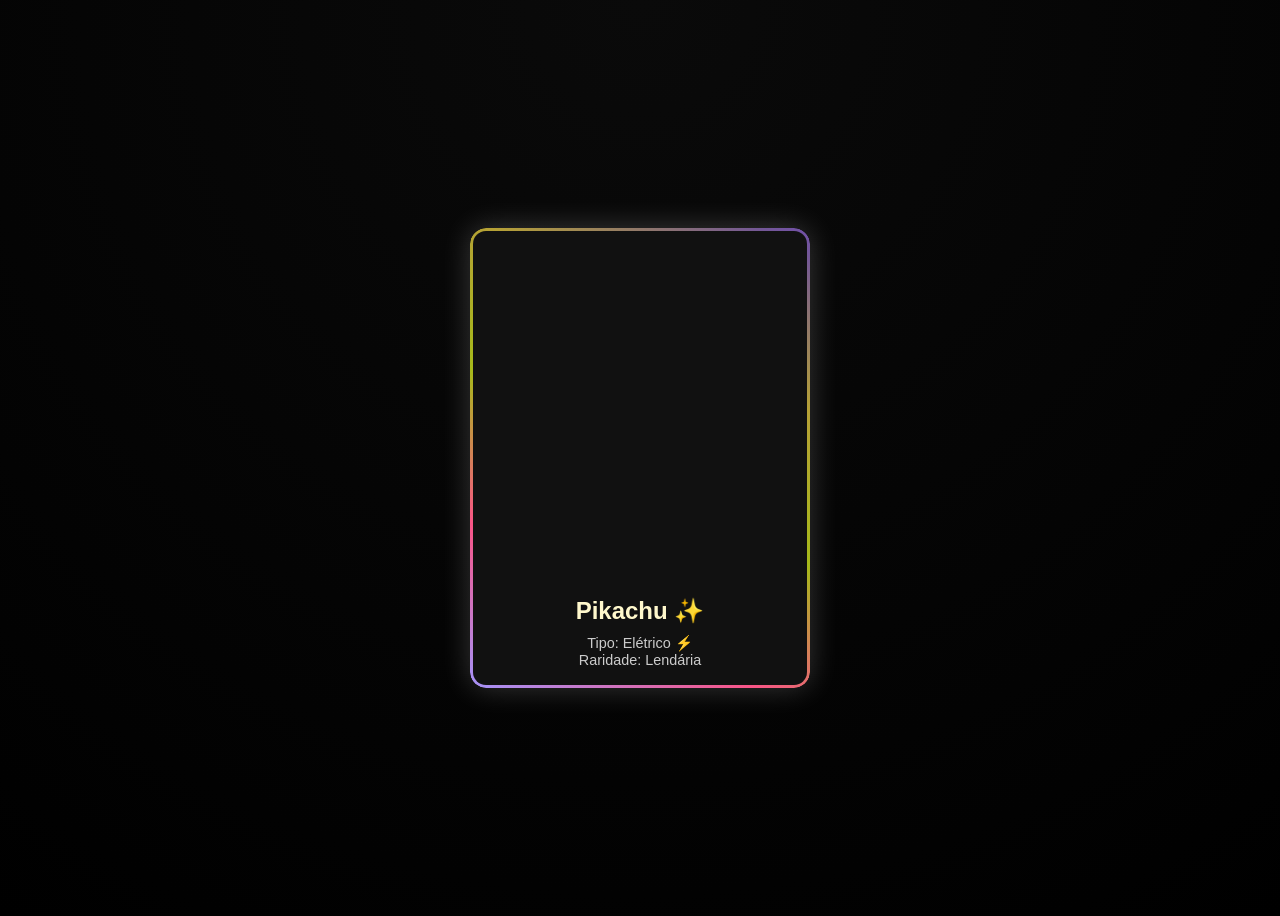
==== index.html @ 7bfda8b1 "first commit" ====
<!DOCTYPE html>
<html lang="pt-BR">
<head>
  <meta charset="UTF-8">
  <meta name="viewport" content="width=device-width, initial-scale=1.0">
  <title>Carta Pokémon Rara</title>
  <style>
    body {
      background: radial-gradient(circle at top, #0a0a0a, #000);
      height: 100vh;
      display: flex;
      justify-content: center;
      align-items: center;
      font-family: 'Inter', sans-serif;
    }

    .card-rara {
      position: relative;
      width: 300px;
      height: 420px;
      background: #111;
      border-radius: 16px;
      overflow: hidden;
      z-index: 0;
      color: #fff;
      display: flex;
      flex-direction: column;
      justify-content: flex-end;
      padding: 20px;
      text-align: center;
      box-shadow: 0 0 30px rgba(255, 255, 255, 0.2);
    }

    /* Gradiente animado da borda */
    .card-rara::before {
      content: "";
      position: absolute;
      inset: 0;
      padding: 3px;
      border-radius: 16px;
      background: linear-gradient(
        30deg,
        #A8A77A,
        #EE8130,
        #6390F0,
        #F7D02C,
        #7AC74C,
        #96D9D6,
        #C22E28,
        #A33EA1,
        #E2BF65,
        #A98FF3,
        #F95587,
        #A6B91A, 
        #B6A136,
        #735797,
        #6F35FC,
        #705746,
        #B7B7CE,
        #D685AD);
      background-size: 400% 400%;
      animation: bordaBrilhante 8s ease-in-out infinite;
      -webkit-mask:
        linear-gradient(#fff 0 0) content-box,
        linear-gradient(#fff 0 0);
      -webkit-mask-composite: xor;
      mask-composite: exclude;
      z-index: -1;
    }

    @keyframes bordaBrilhante {
      0% {
        background-position: 0% 50%;
        filter: hue-rotate(0deg);
      }
      50% {
        background-position: 100% 50%;
        filter: hue-rotate(45deg);
      }
      100% {
        background-position: 0% 50%;
        filter: hue-rotate(0deg);
      }
    }

    /* Conteúdo da carta */
    .card-rara h2 {
      font-weight: bold;
      font-size: 1.5rem;
      margin-bottom: 10px;
      color: #fff8cc;
    }

    .card-rara p {
      font-size: 0.9rem;
      color: #ccc;
      margin: 0;
    }
  </style>
</head>
<body>

  <div class="card-rara">
    <h2>Pikachu ✨</h2>
    <p>Tipo: Elétrico ⚡</p>
    <p>Raridade: Lendária</p>
  </div>

</body>
</html>
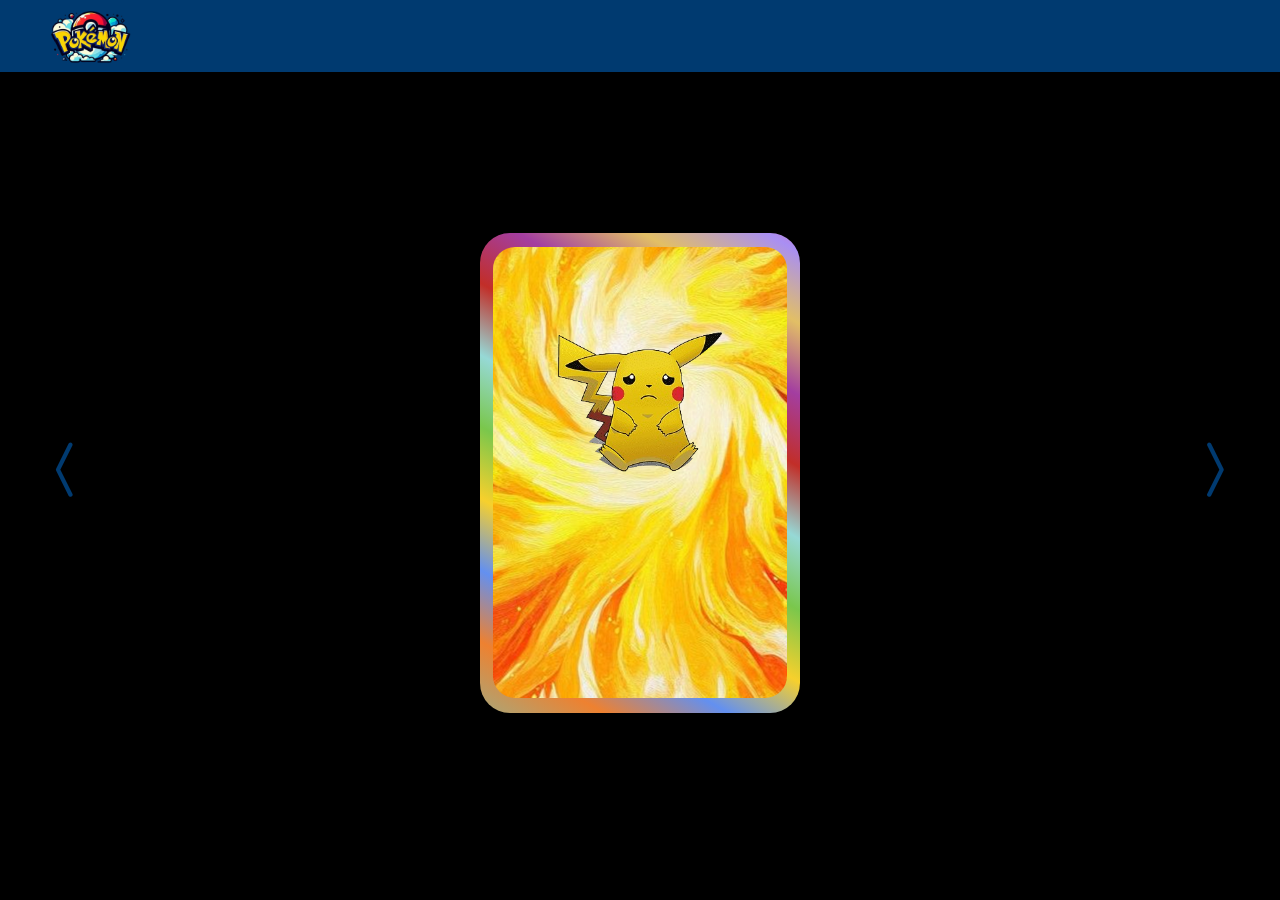
==== commit cc3753e5: "feat: responsividade" ====
--- a/index.html
+++ b/index.html
@@ -1,110 +1,90 @@
 <!DOCTYPE html>
-<html lang="pt-BR">
+<html lang="pt-br">
+
 <head>
   <meta charset="UTF-8">
   <meta name="viewport" content="width=device-width, initial-scale=1.0">
-  <title>Carta Pokémon Rara</title>
-  <style>
-    body {
-      background: radial-gradient(circle at top, #0a0a0a, #000);
-      height: 100vh;
-      display: flex;
-      justify-content: center;
-      align-items: center;
-      font-family: 'Inter', sans-serif;
-    }
 
-    .card-rara {
-      position: relative;
-      width: 300px;
-      height: 420px;
-      background: #111;
-      border-radius: 16px;
-      overflow: hidden;
-      z-index: 0;
-      color: #fff;
-      display: flex;
-      flex-direction: column;
-      justify-content: flex-end;
-      padding: 20px;
-      text-align: center;
-      box-shadow: 0 0 30px rgba(255, 255, 255, 0.2);
-    }
+  <!-- Links -->
+  <link rel="stylesheet" href="https://cdn.jsdelivr.net/npm/bootstrap-icons@1.13.1/font/bootstrap-icons.min.css">
+  <link rel="icon" href="./images/logo.png">
+  <link rel="stylesheet" href="./css/card_pokemon.css">
 
-    /* Gradiente animado da borda */
-    .card-rara::before {
-      content: "";
-      position: absolute;
-      inset: 0;
-      padding: 3px;
-      border-radius: 16px;
-      background: linear-gradient(
-        30deg,
-        #A8A77A,
-        #EE8130,
-        #6390F0,
-        #F7D02C,
-        #7AC74C,
-        #96D9D6,
-        #C22E28,
-        #A33EA1,
-        #E2BF65,
-        #A98FF3,
-        #F95587,
-        #A6B91A, 
-        #B6A136,
-        #735797,
-        #6F35FC,
-        #705746,
-        #B7B7CE,
-        #D685AD);
-      background-size: 400% 400%;
-      animation: bordaBrilhante 8s ease-in-out infinite;
-      -webkit-mask:
-        linear-gradient(#fff 0 0) content-box,
-        linear-gradient(#fff 0 0);
-      -webkit-mask-composite: xor;
-      mask-composite: exclude;
-      z-index: -1;
-    }
+  <!-- Main JS -->
+  <script defer src="./js/script.js"></script>
 
-    @keyframes bordaBrilhante {
-      0% {
-        background-position: 0% 50%;
-        filter: hue-rotate(0deg);
-      }
-      50% {
-        background-position: 100% 50%;
-        filter: hue-rotate(45deg);
-      }
-      100% {
-        background-position: 0% 50%;
-        filter: hue-rotate(0deg);
-      }
-    }
+  <title>Pokédex - Card Animado</title>
+</head>
 
-    /* Conteúdo da carta */
-    .card-rara h2 {
-      font-weight: bold;
-      font-size: 1.5rem;
-      margin-bottom: 10px;
-      color: #fff8cc;
-    }
+<body>
+  <header>
+    <img src="/images/logo.png" alt="logo pokedex" id="logo">
 
-    .card-rara p {
-      font-size: 0.9rem;
-      color: #ccc;
-      margin: 0;
-    }
-  </style>
-</head>
-<body>
+<!--     <nav>
+      <form action="" class="form">
+        <input type="search" name="buscar" id="buscar" class="input__pesquisar"
+          placeholder="Pesquisar pokémon por nome ou id...">
+      </form>
 
-  <div class="card-rara">
-    <h2>Pikachu ✨</h2>
-    <p>Tipo: Elétrico ⚡</p>
-    <p>Raridade: Lendária</p>
-  </div>
+      <button type="submit" class="btn-primario">Aleatório</button>
+    </nav> -->
+
+<!--     <button class="botao_menu">
+      <i class="bi bi-list "></i>
+    </button> -->
+
+  </header>
+
+  <!--         
+        
+
+       
+        <h1 class="pokemon__infor">
+          <span class="pokemon__id"></span> -
+          <span class="pokemon__nome"></span>
+        </h1> -->
+
+  <main>
+       <button class="botoes btn-prev"> <i class="bi bi-chevron-compact-left"></i></button>
+
+    <section class="card">
+       <article class="card-front">
+        <div class="card-front_corpo">
+
+<!--           <div class="card-front_nome-icon flexivel ">
+            <span class="card-front_faixa flexivel">
+              <img src="/images/icones/electric.png" alt="" class="pokemon__icone">
+
+              <h1 class="pokemon__nome">musaranho-da-areia</h1>
+            </span>
+
+            <h2><sub>HP</sub><sup class="pokemon__hp">120</sup></h2>
+          </div> -->
+          
+          
+          <img src="/images/Pokemon_n_encontrado.png" alt="pokemon" class="pokemon__imagem">
+
+          <div class="card-front_infor flexivel ">
+
+<!--             <span class="card-front_status flexivel">
+              <h3>Attack:<span class="pokemon__attack">100</span></h3>
+              <h3>Defesa:<span class="pokemon__defesa">100</span></h3>
+              <h3>Velocidade:<span class="pokemon__">100</span></h3>
+            </span> -->
+
+          </div>
+
+        </div>
+      </article>
+
+      <!-- parte de trás -->
+          <img src="/images/card-verso.png" alt="" srcset="" class="card-back"> 
+
+    </section>
+
+       <button class="botoes btn-next"><i class="bi bi-chevron-compact-right"></i></button>
+  </main>
 
 </body>
-</html>
+
+</html>
--- a/css/card_pokemon.css
+++ b/css/card_pokemon.css
@@ -0,0 +1,272 @@
+@import url('https://fonts.googleapis.com/css2?family=Oxanium:wght@300;400;500;600;700;800&display=swap');
+
+* {
+  margin: 0;
+  padding: 0;
+  box-sizing: border-box;
+  font-family: 'Oxanium', cursive;
+}
+
+body {
+  background-color: black;
+  margin: 0;
+  padding: 0;
+  box-sizing: border-box;
+}
+
+:root {
+  --amarelo: #ffcb05;
+  --vermelho: hsl(0, 94%, 46%);
+  --azul-escuro: #003a70;
+  --azul-claro: #3d7dca;
+}
+
+.flexivel {
+  display: flex;
+  justify-items: center;
+  align-items: center;
+}
+
+header {
+  width: 100%;
+  height: auto;
+  background-color: var(--azul-escuro);
+  display: flex;
+  justify-content: space-between;
+  align-items: center;
+  padding: 0.5rem 4%;
+  position: sticky;
+  top: 0;
+}
+
+#logo {
+  max-width: 100%;
+  width: 5em;
+}
+
+.botao_menu {
+  background-color: transparent;
+  border: none;
+  font-size: 3em;
+  color: var(--amarelo);
+  display: flex;
+  flex-direction: column;
+  justify-content: center;
+  align-items: center;
+  margin: 0;
+  padding: 0;
+}
+
+nav {
+  max-width: 100%;
+
+  display: flex;
+  gap: 0.5em;
+  align-items: center;
+
+}
+
+#buscar {
+  width: auto;
+  padding: 3% 2%;
+  border: 3px solid var(--azul-escuro);
+  border-radius: 30px;
+
+  background-image: url('/images/Search.svg');
+  background-repeat: no-repeat;
+  background-position: left 10px center;
+  background-size: 16px 16px;
+  padding-left: 0.5em;
+  padding-top: 0.5em;
+  padding-bottom: 0.5em;
+}
+
+.btn-primario {
+  width: auto;
+  padding: 1% 5%;
+  background-color: var(--vermelho);
+  color: black;
+  font-size: 1em;
+  border-radius: 30px;
+}
+
+main {
+  width: 100%;
+  height: 89dvh;
+  display: flex;
+  justify-content: space-between;
+  align-items: center;
+  margin: 0;
+  padding: 0;
+  perspective: 1000px;
+  cursor: pointer;
+}
+
+.botoes {
+  background-color: transparent;
+  border: transparent;
+  width: 3em;
+  height: 100%;
+  color: var(--azul-escuro);
+  z-index: 3;
+  margin: 0;
+  padding: 0;
+}
+
+.botoes .bi {
+  font-size: 3em;
+  margin: 0;
+  padding: 0;
+}
+
+.card {
+  width: 100dvw;
+  max-width: 20em;
+  height: 30em;
+  transition: transform 0.6s;
+  transform-style: preserve-3d;
+}
+
+.card:hover {
+  transform: rotateY(180deg);
+}
+
+.card-front,
+.card-back {
+  position: absolute;
+  width: 100%;
+  height: 100%;
+  backface-visibility: hidden;
+  display: flex;
+  align-items: center;
+  justify-content: center;
+  border-radius: 0.5rem;
+}
+
+.card-front {
+  border-radius: 30px;
+
+  /*   background: linear-gradient(
+  30deg,
+  #F5F6B3 0%,
+  #FEFF05 3%,
+  #E48A95 11%,
+  #F6F09C 13%,
+  #FAFB57 14%,
+  #F5F3A7 18%,
+  #73D156 24%,
+  #A6842D 27%,
+  #B4E27F 33%,
+  #C9AA42 37%,
+  #F7DE5D 50%,
+  #80DD47 60%,
+  #9FFEFB 67%,
+  #F7B425 75%,
+  #F9FA66 80%,
+  #C093A7 88%,
+  #FEFFF5 92%,
+  #FEFF05 97%); */
+  background: linear-gradient(30deg,
+      #A8A77A,
+      #EE8130,
+      #6390F0,
+      #F7D02C,
+      #7AC74C,
+      #96D9D6,
+      #C22E28,
+      #A33EA1,
+      #E2BF65,
+      #A98FF3,
+      #F95587,
+      #A6B91A,
+      #B6A136,
+      #735797,
+      #6F35FC,
+      #705746,
+      #B7B7CE,
+      #D685AD);
+  background-size: 400% 100%;
+  animation: moverGradiente 5s ease infinite;
+
+}
+
+/* Animação */
+@keyframes moverGradiente {
+  0% {
+    background-position: 0% 50%;
+  }
+
+  50% {
+    background-position: 100% 50%;
+  }
+
+  100% {
+    background-position: 0% 50%;
+  }
+}
+
+.card-front_corpo {
+  display: flex;
+  flex-direction: column;
+  justify-content: space-around;
+  align-items: center;
+  border-radius: 22px;
+  width: 92%;
+  height: 94%;
+  position: relative;
+  background-image: url(/images/img-fundo/fire.png);
+  background-position: center center;
+  background-repeat: no-repeat;
+}
+
+.card-front_nome-icon {
+  width: 95%;
+  justify-content: space-between;
+  gap: 0.1em;
+  position: absolute;
+  top: -1px;
+  left: 0;
+}
+
+.card-front_faixa {
+  gap: 0.2em;
+  width: 100%;
+  background-color: var(--amarelo);
+  border-radius: 80px 0 147px 0;
+}
+
+.pokemon__nome {
+  font-size: clamp(8px, 4vw, 18px);
+}
+
+.pokemon__icone {
+  margin: 2% 0 2% 4%;
+  width: 1.8dvw;
+}
+
+.card-front_nome-icon>h2>sub {
+  font-size: clamp(4px, 3vw, 12px);
+}
+
+.card-front_nome-icon>h2>sup {
+  font-size: clamp(4px, 3vw, 18px);
+}
+
+.pokemon__imagem {
+  width: 15em;
+}
+
+.card-back {
+  transform: rotateY(180deg);
+  z-index: 2;
+}
+
+@media (min-width: 650px) {
+
+  .botoes {
+    width: 10em;
+  }
+  .botoes .bi {
+    font-size: 5em;
+  }
+}
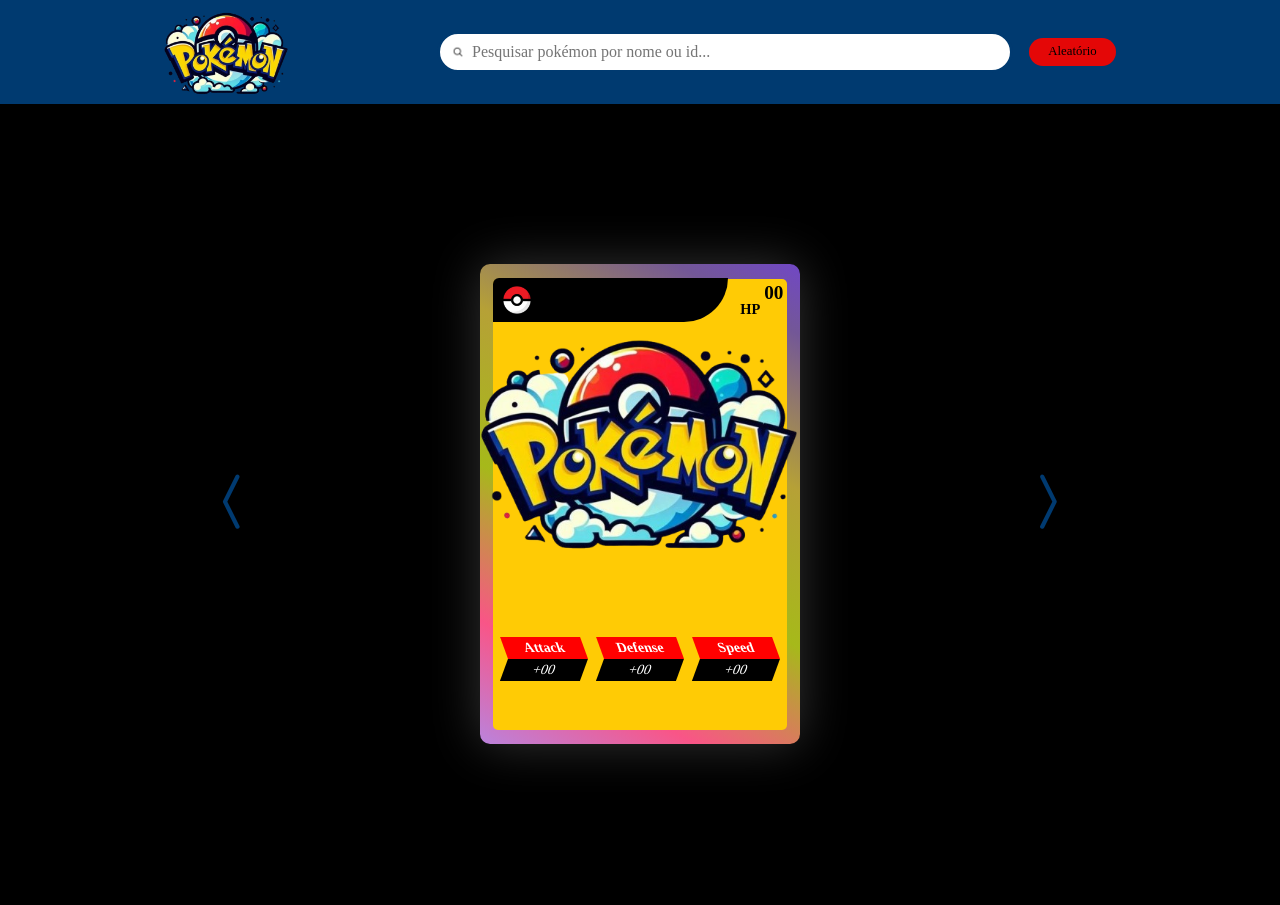
==== commit 5992915d: "feat: menu mobile" ====
--- a/index.html
+++ b/index.html
@@ -18,20 +18,22 @@
 
 <body>
   <header>
-    <img src="/images/logo.png" alt="logo pokedex" id="logo">
+    <div class="header--mobile">
+      <img src="/images/logo.png" alt="logo pokedex" id="logo">
+      <button class="botao_menu">
+        <i class="bi bi-list icone_menu"></i>
+      </button>
+    </div>
 
-<!--     <nav>
+
+    <nav class="header_nav">
       <form action="" class="form">
         <input type="search" name="buscar" id="buscar" class="input__pesquisar"
           placeholder="Pesquisar pokémon por nome ou id...">
       </form>
 
       <button type="submit" class="btn-primario">Aleatório</button>
-    </nav> -->
-
-<!--     <button class="botao_menu">
-      <i class="bi bi-list "></i>
-    </button> -->
+    </nav>
 
   </header>
 
@@ -45,46 +47,68 @@
         </h1> -->
 
   <main>
-       <button class="botoes btn-prev"> <i class="bi bi-chevron-compact-left"></i></button>
+    <button class="botoes btn-prev"> <i class="bi bi-chevron-compact-left"></i></button>
 
     <section class="card">
-       <article class="card-front">
+      <article class="card-front">
         <div class="card-front_corpo">
 
-<!--           <div class="card-front_nome-icon flexivel ">
+          <div class="card-front_nome-icon flexivel ">
             <span class="card-front_faixa flexivel">
-              <img src="/images/icones/electric.png" alt="" class="pokemon__icone">
+              <img src="/images/icones/icone-padrao.png" alt="" class="pokemon__icone">
 
-              <h1 class="pokemon__nome">musaranho-da-areia</h1>
+              <h1 class="pokemon__nome"></h1>
             </span>
 
-            <h2><sub>HP</sub><sup class="pokemon__hp">120</sup></h2>
-          </div> -->
-          
-          
-          <img src="/images/Pokemon_n_encontrado.png" alt="pokemon" class="pokemon__imagem">
+            <h2><sub>HP</sub><sup class="pokemon__hp">00</sup></h2>
+          </div>
 
-          <div class="card-front_infor flexivel ">
 
-<!--             <span class="card-front_status flexivel">
-              <h3>Attack:<span class="pokemon__attack">100</span></h3>
-              <h3>Defesa:<span class="pokemon__defesa">100</span></h3>
-              <h3>Velocidade:<span class="pokemon__">100</span></h3>
-            </span> -->
+          <img src="/images/logo.png" alt="pokemon" class="pokemon__imagem">
 
+          <div>
+            <!-- <div class="card-front_infor-tipo">
+              <h3>Typo:</h3>
+              <p class="pokemon__tipo">Elétrico, Fogo</p>
+            </div> -->
+
+            <div class="card-front_infor flexivel ">
+
+              <div class="teste">
+                <h3 class="pokemon__ataque card-front_paralelogramo">Attack</h3>
+                <p class="pokemon__ataque-dano card-front_paralelogramo-valor">+00</p>
+              </div>
+
+              <div class="teste">
+                <h3 class="pokemon__defesa card-front_paralelogramo">Defense</h3>
+                <p class="pokemon__defesa-valor card-front_paralelogramo-valor">+00</p>
+              </div>
+
+              <div class="teste">
+                <h3 class="pokemon__velocidade card-front_paralelogramo">Speed</h3>
+                <p class="pokemon__velocidade-valor card-front_paralelogramo-valor">+00</p>
+              </div>
+
+            </div>
+
+            <!-- <div>
+              <p class="pokemon__descricao card-front_descricao">When this Pokémon has 1/3 or less of its HP remaining, its fire-type moves
+                inflict 1.5× as much regular damage.</p>
+            </div> -->
           </div>
 
         </div>
       </article>
 
       <!-- parte de trás -->
-          <img src="/images/card-verso.png" alt="" srcset="" class="card-back"> 
+      <img src="/images/card-verso.png" alt="" srcset="" class="card-back">
 
     </section>
 
-       <button class="botoes btn-next"><i class="bi bi-chevron-compact-right"></i></button>
+    <button class="botoes btn-next"><i class="bi bi-chevron-compact-right"></i></button>
   </main>
 
+  <script src="/js/script.js"></script>
 </body>
 
 </html>
--- a/css/card_pokemon.css
+++ b/css/card_pokemon.css
@@ -23,25 +23,37 @@
 
 .flexivel {
   display: flex;
-  justify-items: center;
-  align-items: center;
+  align-items: center;
+  justify-content: space-around;
 }
 
 header {
+  display: flex;
+  flex-direction: column;
+  height: auto;
   width: 100%;
-  height: auto;
+  margin: 0;
+  padding: 0;
   background-color: var(--azul-escuro);
-  display: flex;
-  justify-content: space-between;
-  align-items: center;
-  padding: 0.5rem 4%;
   position: sticky;
   top: 0;
+  z-index: 100;
+
+}
+
+.header--mobile {
+  width: auto;
+  height: auto;
+  display: flex;
+  justify-content: space-between;
+  align-items: center;
+  padding: 0.5rem 4%;
+
 }
 
 #logo {
   max-width: 100%;
-  width: 5em;
+  width: 20%;
 }
 
 .botao_menu {
@@ -57,33 +69,99 @@
   padding: 0;
 }
 
+/* Botão de menu (mobile) */
+.botao_menu {
+  background-color: transparent;
+  border: none;
+  font-size: 3em;
+  color: var(--amarelo);
+  display: flex;
+  flex-direction: column;
+  justify-content: center;
+  align-items: center;
+  margin: 0;
+  padding: 0;
+}
+
+/* Smooth icon transitions: rotate on active and change color/opacity. */
+.bi {
+  transition: transform 0.45s cubic-bezier(.2, .9, .3, 1), color 0.25s ease, opacity 0.25s ease;
+  will-change: transform, opacity;
+}
+
+.bi:active {
+  transform: rotate(60deg) scale(0.98);
+  color: var(--amarelo);
+  opacity: 0.95;
+}
+
+@keyframes rotacao {
+  0% {
+    transform: rotate(0deg);
+  }
+
+  50% {
+    transform: rotate(20deg);
+    background-color: transparent;
+  }
+
+  100% {
+    transform: rotate(60deg);
+  }
+}
+
+/* Collapsible nav: collapsed by default so we can animate via max-height/opacity.
+   Toggle `nav.show` from JS to open. */
 nav {
+  background-color: var(--azul-escuro);
+
   max-width: 100%;
-
-  display: flex;
-  gap: 0.5em;
-  align-items: center;
-
-}
-
+  height: auto;
+  max-height: 0;
+
+  display: flex;
+  flex-direction: row;
+  align-items: center;
+  justify-content: space-between;
+
+
+
+  padding: 0 4%;
+
+  overflow: hidden;
+  transition: max-height 0.45s ease, opacity 0.45s ease, transform 0.25s ease, padding 0.35s ease;
+  transform-origin: top;
+  transform: translateY(-10px);
+}
+
+nav.show {
+  max-height: 480px;
+  /* ajustar conforme tamanho do menu */
+  opacity: 1;
+  padding: 2% 4%;
+  transform: translateY(0);
+}
+
+/* busca */
 #buscar {
-  width: auto;
-  padding: 3% 2%;
+  width: 60vw;
+  padding: 3% 1%;
   border: 3px solid var(--azul-escuro);
   border-radius: 30px;
-
   background-image: url('/images/Search.svg');
   background-repeat: no-repeat;
   background-position: left 10px center;
   background-size: 16px 16px;
-  padding-left: 0.5em;
+  padding-left: 2em;
   padding-top: 0.5em;
   padding-bottom: 0.5em;
+  font-size: 1em;
 }
 
 .btn-primario {
   width: auto;
-  padding: 1% 5%;
+  padding: 0.5em 1.5em;
+  border: none;
   background-color: var(--vermelho);
   color: black;
   font-size: 1em;
@@ -113,7 +191,7 @@
   padding: 0;
 }
 
-.botoes .bi {
+.botoes>.bi {
   font-size: 3em;
   margin: 0;
   padding: 0;
@@ -125,10 +203,25 @@
   height: 30em;
   transition: transform 0.6s;
   transform-style: preserve-3d;
-}
-
-.card:hover {
+  /* animation: girarCard 2s ease-in-out infinite; */
+}
+
+/* .card:hover {
   transform: rotateY(180deg);
+} */
+/* Animação */
+@keyframes girarCard {
+  0% {
+    transform: rotateY(0deg);
+  }
+
+  50% {
+    transform: rotateY(180deg);
+  }
+
+  100% {
+    transform: rotateY(360deg);
+  }
 }
 
 .card-front,
@@ -140,11 +233,12 @@
   display: flex;
   align-items: center;
   justify-content: center;
-  border-radius: 0.5rem;
+  box-shadow: 0 0 50px rgba(255, 255, 255, 0.2);
+
 }
 
 .card-front {
-  border-radius: 30px;
+  border-radius: 10px;
 
   /*   background: linear-gradient(
   30deg,
@@ -185,8 +279,8 @@
       #705746,
       #B7B7CE,
       #D685AD);
-  background-size: 400% 100%;
-  animation: moverGradiente 5s ease infinite;
+  background-size: 400% 400%;
+  animation: moverGradiente 5s ease-in-out infinite;
 
 }
 
@@ -210,51 +304,146 @@
   flex-direction: column;
   justify-content: space-around;
   align-items: center;
-  border-radius: 22px;
+  border-radius: 5px;
   width: 92%;
   height: 94%;
   position: relative;
-  background-image: url(/images/img-fundo/fire.png);
+  background-color: var(--amarelo);
+  /* background-image: url(/images/img-fundo/fire.png); */
   background-position: center center;
   background-repeat: no-repeat;
 }
 
 .card-front_nome-icon {
-  width: 95%;
+  max-width: 100%;
+  width: 20em;
   justify-content: space-between;
-  gap: 0.1em;
   position: absolute;
   top: -1px;
   left: 0;
+  margin: 0;
+  padding: 0;
 }
 
 .card-front_faixa {
   gap: 0.2em;
+  width: 80%;
+  background-color: black;
+  border-radius: 20px 0 147px 0;
+  padding: 2% 0 2% 2%;
+}
+
+.pokemon__nome {
+  font-size: clamp(0.8em, 3vw, 18px);
+  width: 80%;
+  color: #fff;
+}
+
+.pokemon__icone {
+
+  width: clamp(1.5em, 4vw, 3em);
+}
+
+.card-front_nome-icon>h2>sub {
+  font-size: clamp(0.6em, 3vw, 12px);
+}
+
+.card-front_nome-icon>h2>sup {
+  font-size: clamp(0.8em, 3vw, 18px);
+  padding: 0 0.2em;
+}
+
+.pokemon__imagem {
+  width: 20em;
+}
+
+.card-front_infor {
   width: 100%;
-  background-color: var(--amarelo);
-  border-radius: 80px 0 147px 0;
-}
-
-.pokemon__nome {
-  font-size: clamp(8px, 4vw, 18px);
-}
-
-.pokemon__icone {
-  margin: 2% 0 2% 4%;
-  width: 1.8dvw;
-}
-
-.card-front_nome-icon>h2>sub {
-  font-size: clamp(4px, 3vw, 12px);
-}
-
-.card-front_nome-icon>h2>sup {
-  font-size: clamp(4px, 3vw, 18px);
-}
-
-.pokemon__imagem {
-  width: 15em;
-}
+  height: auto;
+  justify-content: space-around;
+  align-items: center;
+  gap: 1em;
+  flex-wrap: wrap;
+  margin-top: -1em;
+}
+
+.teste {
+  text-align: center;
+  display: flex;
+  flex-direction: column;
+  align-items: center;
+  width: 5em;
+}
+
+.card-front_paralelogramo {
+  display: inline-block;
+  width: 100%;
+  padding: 0.2em;
+  color: #fff;
+  font-size: clamp(0.6em, 3vw, 14px);
+  transform: skew(20deg);
+  background: red;
+}
+
+.card-front_paralelogramo-valor {
+  display: inline-block;
+  width: 100%;
+  padding: 0.2em;
+  color: #fff;
+  font-size: clamp(0.6em, 3vw, 14px);
+  transform: skew(-20deg);
+  background: black;
+}
+
+.card-front_descricao {
+  max-width: 85%;
+  min-height: 2em;
+  position: relative;
+  background: red;
+  display: flex;
+  justify-content: center;
+  align-items: center;
+
+}
+
+.card-front_descricao:after {
+  content: "";
+  position: absolute;
+  left: -20px;
+  bottom: 0;
+  width: 0;
+  height: 0;
+  border-right: 20px solid red;
+  border-top: 20px solid transparent;
+  border-bottom: 20px solid transparent;
+}
+
+.card-front_descricao:before {
+  content: "";
+  position: absolute;
+  right: -20px;
+  bottom: 0;
+  width: 0;
+  height: 0;
+  border-left: 20px solid red;
+  border-top: 20px solid transparent;
+  border-bottom: 20px solid transparent;
+}
+
+
+.pokemon__descricao {
+  font-size: clamp(0.6em, 3vw, 14px);
+  color: #000;
+  text-align: center;
+}
+
+
+
+
+
+
+
+
 
 .card-back {
   transform: rotateY(180deg);
@@ -262,11 +451,66 @@
 }
 
 @media (min-width: 650px) {
+  header {
+    flex-direction: row;
+    justify-content: space-evenly;
+    padding: 0.5em 1em;
+  }
+
+  .header--mobile {
+    padding: 0;
+    margin: 0;
+    width: 10%;
+  }
+
+  nav {
+    max-width: 100%;
+    display: flex;
+    max-height: none;
+    opacity: 1;
+    transform: none;
+    justify-content: end;
+    gap: 1em;
+    margin: 0;
+    padding: 0;
+  }
+
+
+  #buscar {
+    width: 45vw;
+    padding-left: 2em;
+    padding-top: 1.5%;
+    padding-bottom: 1.5%;
+    font-size: 1em;
+  }
+
+  .btn-primario {
+    font-size: 0.8em;
+  }
+
+  #logo {
+    width: 100%;
+  }
+
+  .botao_menu {
+    display: none;
+  }
+
+
+
+
 
   .botoes {
-    width: 10em;
-  }
+    width: 35em;
+  }
+
   .botoes .bi {
     font-size: 5em;
   }
+
+  /* card front */
+  .pokemon__icone {
+
+    width: clamp(2em, 2vw, 4em);
+  }
 }
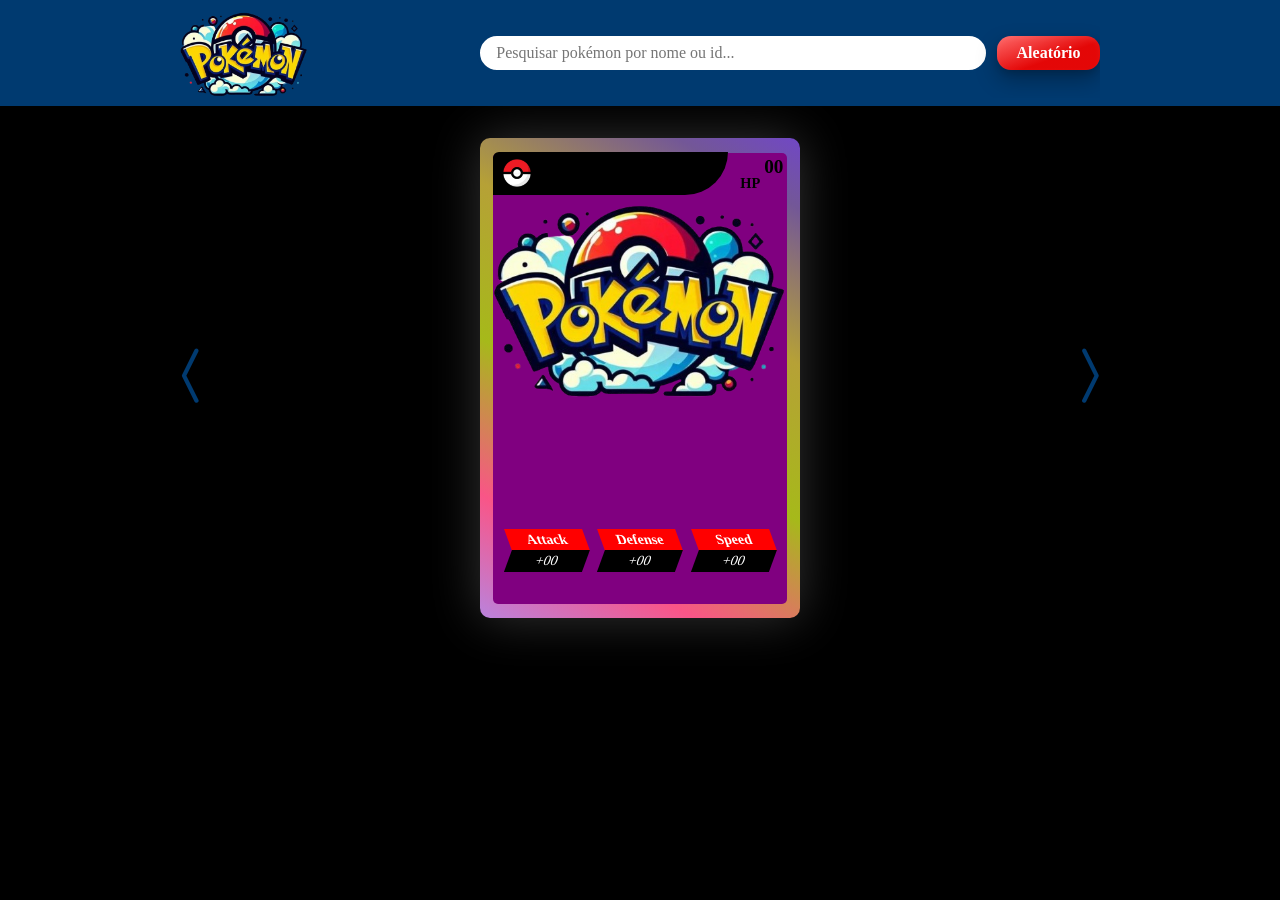
==== commit 446b25a9: "feat: correções no css" ====
--- a/index.html
+++ b/index.html
@@ -13,78 +13,75 @@
   <!-- Main JS -->
   <script defer src="./js/script.js"></script>
 
-  <title>Pokédex - Card Animado</title>
+  <title>Pokédex</title>
 </head>
 
 <body>
   <header>
     <div class="header--mobile">
       <img src="/images/logo.png" alt="logo pokedex" id="logo">
-      <button class="botao_menu">
-        <i class="bi bi-list icone_menu"></i>
+
+      <button class="botao_menu icone_menu icone-X">
+        <span class="bar" id="bar1"></span>
+        <span class="bar" id="bar2"></span>
+        <span class="bar" id="bar3"></span>
       </button>
     </div>
 
 
     <nav class="header_nav">
+
       <form action="" class="form">
         <input type="search" name="buscar" id="buscar" class="input__pesquisar"
           placeholder="Pesquisar pokémon por nome ou id...">
       </form>
 
-      <button type="submit" class="btn-primario">Aleatório</button>
+      <button type="submit" class="btn-aleatorio">Aleatório</button>
     </nav>
 
   </header>
 
-  <!--         
-        
-
-       
-        <h1 class="pokemon__infor">
-          <span class="pokemon__id"></span> -
-          <span class="pokemon__nome"></span>
-        </h1> -->
-
   <main>
-    <button class="botoes btn-prev"> <i class="bi bi-chevron-compact-left"></i></button>
+    <button class="botoes_mudar btn-prev"> <i class="bi bi-chevron-compact-left"></i></button>
 
     <section class="card">
+      <!-- parte da frente -->
       <article class="card-front">
         <div class="card-front_corpo">
 
           <div class="card-front_nome-icon flexivel ">
+            <!-- icone e nome -->
             <span class="card-front_faixa flexivel">
               <img src="/images/icones/icone-padrao.png" alt="" class="pokemon__icone">
 
               <h1 class="pokemon__nome"></h1>
             </span>
-
+            <!-- nivel HP -->
             <h2><sub>HP</sub><sup class="pokemon__hp">00</sup></h2>
           </div>
 
-
+          <!-- imgagem pokemon -->
           <img src="/images/logo.png" alt="pokemon" class="pokemon__imagem">
 
-          <div>
-            <!-- <div class="card-front_infor-tipo">
+          <!-- <div>
+            <div class="card-front_infor-tipo">
               <h3>Typo:</h3>
               <p class="pokemon__tipo">Elétrico, Fogo</p>
             </div> -->
 
-            <div class="card-front_infor flexivel ">
+            <div class="card-front_infor ">
 
-              <div class="teste">
+              <div class="container-paralelogramo">
                 <h3 class="pokemon__ataque card-front_paralelogramo">Attack</h3>
                 <p class="pokemon__ataque-dano card-front_paralelogramo-valor">+00</p>
               </div>
 
-              <div class="teste">
+              <div class="container-paralelogramo">
                 <h3 class="pokemon__defesa card-front_paralelogramo">Defense</h3>
                 <p class="pokemon__defesa-valor card-front_paralelogramo-valor">+00</p>
               </div>
 
-              <div class="teste">
+              <div class="container-paralelogramo">
                 <h3 class="pokemon__velocidade card-front_paralelogramo">Speed</h3>
                 <p class="pokemon__velocidade-valor card-front_paralelogramo-valor">+00</p>
               </div>
@@ -94,8 +91,8 @@
             <!-- <div>
               <p class="pokemon__descricao card-front_descricao">When this Pokémon has 1/3 or less of its HP remaining, its fire-type moves
                 inflict 1.5× as much regular damage.</p>
-            </div> -->
-          </div>
+            </div>
+          </div> -->
 
         </div>
       </article>
@@ -105,7 +102,7 @@
 
     </section>
 
-    <button class="botoes btn-next"><i class="bi bi-chevron-compact-right"></i></button>
+    <button class="botoes_mudar btn-next"><i class="bi bi-chevron-compact-right"></i></button>
   </main>
 
   <script src="/js/script.js"></script>
--- a/css/card_pokemon.css
+++ b/css/card_pokemon.css
@@ -14,6 +14,7 @@
   box-sizing: border-box;
 }
 
+/* cores */
 :root {
   --amarelo: #ffcb05;
   --vermelho: hsl(0, 94%, 46%);
@@ -21,19 +22,21 @@
   --azul-claro: #3d7dca;
 }
 
+/* reutilização de css */
 .flexivel {
   display: flex;
   align-items: center;
   justify-content: space-around;
 }
 
+/* cabeçalho */
 header {
   display: flex;
   flex-direction: column;
+  gap: 0.5em;
   height: auto;
   width: 100%;
   margin: 0;
-  padding: 0;
   background-color: var(--azul-escuro);
   position: sticky;
   top: 0;
@@ -41,6 +44,7 @@
 
 }
 
+/* logo e botao hamburger */
 .header--mobile {
   width: auto;
   height: auto;
@@ -52,88 +56,84 @@
 }
 
 #logo {
-  max-width: 100%;
   width: 20%;
 }
 
 .botao_menu {
+  font-size: 3em;
+}
+
+.icone_menu {
+  width: 15vw;
+  height: 8vh;
+  padding: 0;
+  margin: 0;
+  display: flex;
+  justify-content: center;
+  align-items: center;
   background-color: transparent;
   border: none;
-  font-size: 3em;
-  color: var(--amarelo);
-  display: flex;
-  flex-direction: column;
-  justify-content: center;
-  align-items: center;
-  margin: 0;
-  padding: 0;
-}
-
-/* Botão de menu (mobile) */
-.botao_menu {
-  background-color: transparent;
-  border: none;
-  font-size: 3em;
-  color: var(--amarelo);
-  display: flex;
-  flex-direction: column;
-  justify-content: center;
-  align-items: center;
-  margin: 0;
-  padding: 0;
-}
-
-/* Smooth icon transitions: rotate on active and change color/opacity. */
-.bi {
-  transition: transform 0.45s cubic-bezier(.2, .9, .3, 1), color 0.25s ease, opacity 0.25s ease;
-  will-change: transform, opacity;
-}
-
-.bi:active {
-  transform: rotate(60deg) scale(0.98);
-  color: var(--amarelo);
-  opacity: 0.95;
-}
-
-@keyframes rotacao {
-  0% {
-    transform: rotate(0deg);
-  }
-
-  50% {
-    transform: rotate(20deg);
-    background-color: transparent;
-  }
-
-  100% {
-    transform: rotate(60deg);
-  }
-}
-
-/* Collapsible nav: collapsed by default so we can animate via max-height/opacity.
-   Toggle `nav.show` from JS to open. */
+  position: relative;
+  cursor: pointer;
+}
+
+.icone_menu>.bar {
+  width: 0.8em;
+  height: 0.1em;
+  border-radius: 100px;
+  background-color: var(--amarelo);
+  margin: 0;
+  padding: 0;
+  position: absolute;
+  right: 20%;
+  transition: all 0.4s ease;
+}
+
+/* icone menu X */
+.anima-menu>#bar1 {
+  transform: translateY(0em) rotate(45deg);
+}
+
+.anima-menu>#bar3 {
+  transform: translateY(0em) rotate(-45deg);
+}
+
+.anima-menu>#bar2 {
+  display: none;
+}
+
+/* icone menu padrao*/
+.icone-X>#bar2 {
+  transform: translateY(0em)
+}
+
+.icone-X>#bar1 {
+  transform: translateY(0.2em)
+}
+
+.icone-X>#bar3 {
+  transform: translateY(-0.2em)
+}
+
+/* formulario */
 nav {
   background-color: var(--azul-escuro);
-
   max-width: 100%;
   height: auto;
   max-height: 0;
-
   display: flex;
   flex-direction: row;
   align-items: center;
   justify-content: space-between;
-
-
-
-  padding: 0 4%;
-
+  padding: 0;
+  margin: 0;
   overflow: hidden;
   transition: max-height 0.45s ease, opacity 0.45s ease, transform 0.25s ease, padding 0.35s ease;
   transform-origin: top;
   transform: translateY(-10px);
 }
 
+/* animação para mobile */
 nav.show {
   max-height: 480px;
   /* ajustar conforme tamanho do menu */
@@ -142,45 +142,70 @@
   transform: translateY(0);
 }
 
-/* busca */
+/* input de busca */
 #buscar {
-  width: 60vw;
+  width: clamp(60vw, 80vw, 100%);
   padding: 3% 1%;
   border: 3px solid var(--azul-escuro);
   border-radius: 30px;
+  /* 
   background-image: url('/images/Search.svg');
   background-repeat: no-repeat;
   background-position: left 10px center;
-  background-size: 16px 16px;
-  padding-left: 2em;
+  background-size: 20px 20px;
+  padding-left: 0em;
   padding-top: 0.5em;
-  padding-bottom: 0.5em;
+  padding-bottom: 0.5em; */
   font-size: 1em;
 }
 
-.btn-primario {
-  width: auto;
-  padding: 0.5em 1.5em;
+/* botao aleatorio */
+.btn-aleatorio {
+  display: inline-block;
+  padding: 0.6em 1.25em;
   border: none;
-  background-color: var(--vermelho);
-  color: black;
-  font-size: 1em;
-  border-radius: 30px;
-}
-
+  background: linear-gradient(160deg, #ff6b6b 0%, var(--vermelho) 60%);
+  color: #fff;
+  font-weight: 700;
+  font-size: 1rem;
+  border-radius: 14px;
+  cursor: pointer;
+  transition: all 0.3s ease;
+  box-shadow: 0 10px 22px rgba(0, 0, 0, 0.30), 0 3px 6px rgba(0, 0, 0, 0.12), inset 0 2px 6px rgba(255, 255, 255, 0.06);
+  position: relative;
+  overflow: hidden;
+}
+
+.btn-aleatorio:hover {
+  background: linear-gradient(160deg, #ff7b7b 0%, #ff3b3b 60%);
+  box-shadow: 0 18px 40px rgba(0, 0, 0, 0.36), 0 6px 12px rgba(0, 0, 0, 0.16), inset 0 3px 8px rgba(255, 255, 255, 0.06);
+}
+
+.btn-aleatorio:active {
+  background: linear-gradient(160deg, #ff6b6b 0%, var(--vermelho) 60%);
+  transform: translateY(2px) scale(.995);
+  box-shadow: 
+    inset -4px -4px 6px 0 rgba(255, 255, 255, .2),
+    inset 4px 4px 6px 0 rgba(0, 0, 0, .4);
+}
+
+
+/* conteudo */
 main {
   width: 100%;
-  height: 89dvh;
+  height: auto;
+  max-height: 100vh;
   display: flex;
   justify-content: space-between;
   align-items: center;
-  margin: 0;
+  margin: 2em 0;
   padding: 0;
   perspective: 1000px;
   cursor: pointer;
 }
 
-.botoes {
+/* setas laterais */
+.botoes_mudar {
   background-color: transparent;
   border: transparent;
   width: 3em;
@@ -191,28 +216,34 @@
   padding: 0;
 }
 
-.botoes>.bi {
+.botoes_mudar>.bi {
   font-size: 3em;
   margin: 0;
   padding: 0;
 }
 
+/* card */
 .card {
   width: 100dvw;
   max-width: 20em;
   height: 30em;
   transition: transform 0.6s;
   transform-style: preserve-3d;
-  /* animation: girarCard 2s ease-in-out infinite; */
-}
-
-/* .card:hover {
-  transform: rotateY(180deg);
-} */
-/* Animação */
+
+}
+
+/* animação do card*/
+.card.girarCard {
+  animation: girarCard 2s ease 3s;
+}
+
 @keyframes girarCard {
+
+  /*   0% {
+    transform: rotateY(0deg);
+  } */
   0% {
-    transform: rotateY(0deg);
+    transform: rotateY(100deg);
   }
 
   50% {
@@ -224,6 +255,7 @@
   }
 }
 
+/* definição dos dois lados do card */
 .card-front,
 .card-back {
   position: absolute;
@@ -237,29 +269,9 @@
 
 }
 
+/* card front - informações do pokemon */
 .card-front {
   border-radius: 10px;
-
-  /*   background: linear-gradient(
-  30deg,
-  #F5F6B3 0%,
-  #FEFF05 3%,
-  #E48A95 11%,
-  #F6F09C 13%,
-  #FAFB57 14%,
-  #F5F3A7 18%,
-  #73D156 24%,
-  #A6842D 27%,
-  #B4E27F 33%,
-  #C9AA42 37%,
-  #F7DE5D 50%,
-  #80DD47 60%,
-  #9FFEFB 67%,
-  #F7B425 75%,
-  #F9FA66 80%,
-  #C093A7 88%,
-  #FEFFF5 92%,
-  #FEFF05 97%); */
   background: linear-gradient(30deg,
       #A8A77A,
       #EE8130,
@@ -299,21 +311,23 @@
   }
 }
 
+/* conteudo do card front  */
 .card-front_corpo {
   display: flex;
   flex-direction: column;
-  justify-content: space-around;
+  justify-content: space-between;
   align-items: center;
   border-radius: 5px;
   width: 92%;
   height: 94%;
   position: relative;
-  background-color: var(--amarelo);
+  background-color: purple;
   /* background-image: url(/images/img-fundo/fire.png); */
   background-position: center center;
   background-repeat: no-repeat;
 }
 
+/* faixa de nome, icone e hp */
 .card-front_nome-icon {
   max-width: 100%;
   width: 20em;
@@ -353,21 +367,26 @@
   padding: 0 0.2em;
 }
 
+/* imagem do pokemon */
 .pokemon__imagem {
-  width: 20em;
-}
-
+  transform: translateY(20%);
+  max-width: 100%;
+  width:clmap(10em, 20vw, 15em);
+}
+
+/* informações do pokemon */
 .card-front_infor {
-  width: 100%;
+  width: 90%;
   height: auto;
-  justify-content: space-around;
+  display: flex;
+  justify-content: center;
   align-items: center;
   gap: 1em;
-  flex-wrap: wrap;
-  margin-top: -1em;
-}
-
-.teste {
+  margin-top:0.5em;
+  margin-bottom: 2em;
+}
+
+.container-paralelogramo {
   text-align: center;
   display: flex;
   flex-direction: column;
@@ -375,6 +394,7 @@
   width: 5em;
 }
 
+/* paralelogramo (os poderes do pokemon)*/
 .card-front_paralelogramo {
   display: inline-block;
   width: 100%;
@@ -395,6 +415,7 @@
   background: black;
 }
 
+/* descrição do pokemon */
 .card-front_descricao {
   max-width: 85%;
   min-height: 2em;
@@ -406,6 +427,7 @@
 
 }
 
+/* 
 .card-front_descricao:after {
   content: "";
   position: absolute;
@@ -428,29 +450,26 @@
   border-left: 20px solid red;
   border-top: 20px solid transparent;
   border-bottom: 20px solid transparent;
-}
-
-
-.pokemon__descricao {
+} */
+
+
+/* .pokemon__descricao {
   font-size: clamp(0.6em, 3vw, 14px);
   color: #000;
   text-align: center;
 }
-
-
-
-
-
-
-
-
-
+ */
+
+/* card back - imagem */
 .card-back {
   transform: rotateY(180deg);
   z-index: 2;
 }
 
+
 @media (min-width: 650px) {
+
+  /* cabeçalho */
   header {
     flex-direction: row;
     justify-content: space-evenly;
@@ -461,6 +480,14 @@
     padding: 0;
     margin: 0;
     width: 10%;
+  }
+
+  #logo {
+    width: clamp(7em, 10vw, 12em);
+  }
+
+  .botao_menu {
+    display: none;
   }
 
   nav {
@@ -470,47 +497,34 @@
     opacity: 1;
     transform: none;
     justify-content: end;
-    gap: 1em;
+    gap: 0.5em;
     margin: 0;
     padding: 0;
   }
 
-
   #buscar {
-    width: 45vw;
-    padding-left: 2em;
-    padding-top: 1.5%;
-    padding-bottom: 1.5%;
-    font-size: 1em;
-  }
-
-  .btn-primario {
-    font-size: 0.8em;
-  }
-
-  #logo {
     width: 100%;
-  }
-
-  .botao_menu {
-    display: none;
-  }
-
-
-
-
-
-  .botoes {
-    width: 35em;
-  }
-
-  .botoes .bi {
+    min-width: 40vw;
+    padding: 0.5em 1em;
+    font-size: clamp(0.8em, 1.5vw, 1em);
+  }
+
+  .btn-aleatorio {
+    padding: 0.5em 1.2em;
+    font-size: clamp(0.8em, 1.5vw, 1em);
+  }
+
+  /* conteudo */
+  .botoes_mudar {
+    width: clamp(25em, 30vw, 35em);
+  }
+
+  .botoes_mudar > .bi {
     font-size: 5em;
   }
 
   /* card front */
   .pokemon__icone {
-
     width: clamp(2em, 2vw, 4em);
   }
 }
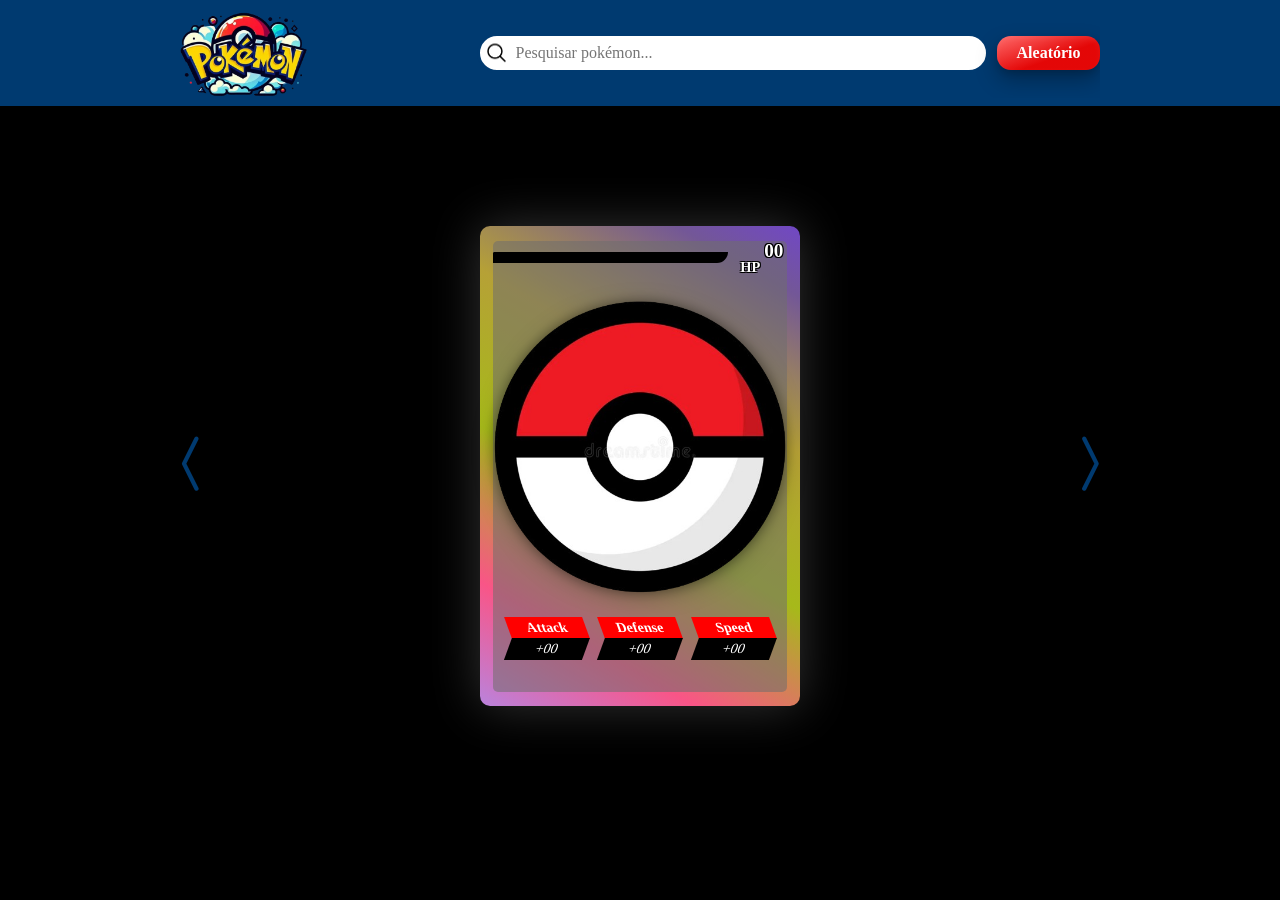
==== commit 045e4aeb: "feat:btn aleatorio, localStorage,icones e img de fundo" ====
--- a/index.html
+++ b/index.html
@@ -32,8 +32,7 @@
     <nav class="header_nav">
 
       <form action="" class="form">
-        <input type="search" name="buscar" id="buscar" class="input__pesquisar"
-          placeholder="Pesquisar pokémon por nome ou id...">
+        <input type="search" name="buscar" id="buscar" class="input__pesquisar" placeholder="Pesquisar pokémon...">
       </form>
 
       <button type="submit" class="btn-aleatorio">Aleatório</button>
@@ -41,29 +40,35 @@
 
   </header>
 
+  <p class="aviso">Conecta na Internet</p>
+
   <main>
-    <button class="botoes_mudar btn-prev"> <i class="bi bi-chevron-compact-left"></i></button>
 
-    <section class="card">
-      <!-- parte da frente -->
-      <article class="card-front">
-        <div class="card-front_corpo">
+    <div class="container">
+      <button class="botoes_mudar"> <i class="bi bi-chevron-compact-left btn-voltar"></i></button>
 
-          <div class="card-front_nome-icon flexivel ">
-            <!-- icone e nome -->
-            <span class="card-front_faixa flexivel">
-              <img src="/images/icones/icone-padrao.png" alt="" class="pokemon__icone">
+      <section class="card">
+        <!-- parte da frente -->
+        <article class="card-front">
+          <div class="card-front_corpo">
 
-              <h1 class="pokemon__nome"></h1>
-            </span>
-            <!-- nivel HP -->
-            <h2><sub>HP</sub><sup class="pokemon__hp">00</sup></h2>
-          </div>
+            <div class="card-front_nome-icon flexivel ">
+              <!-- icone e nome -->
+              <span class="card-front_faixa">
+                <span class="flexivel icones">
+                  <!-- imgs dos icones -->
+                </span>
 
-          <!-- imgagem pokemon -->
-          <img src="/images/logo.png" alt="pokemon" class="pokemon__imagem">
+                <h1 class="pokemon__nome"></h1>
+              </span>
+              <!-- nivel HP -->
+              <h2><sub>HP</sub><sup class="pokemon__hp">00</sup></h2>
+            </div>
 
-          <!-- <div>
+            <!-- imgagem pokemon -->
+            <img src="/images/icones/icone-padrao.png" alt="pokemon" class="pokemon__imagem">
+
+            <!-- <div>
             <div class="card-front_infor-tipo">
               <h3>Typo:</h3>
               <p class="pokemon__tipo">Elétrico, Fogo</p>
@@ -94,15 +99,16 @@
             </div>
           </div> -->
 
-        </div>
-      </article>
+          </div>
+        </article>
 
-      <!-- parte de trás -->
-      <img src="/images/card-verso.png" alt="" srcset="" class="card-back">
+        <!-- parte de trás -->
+        <img src="/images/card-verso.png" alt="" srcset="" class="card-back">
 
-    </section>
+      </section>
 
-    <button class="botoes_mudar btn-next"><i class="bi bi-chevron-compact-right"></i></button>
+      <button class="botoes_mudar"><i class="bi bi-chevron-compact-right btn-prox"></i></button>
+    </div>
   </main>
 
   <script src="/js/script.js"></script>
--- a/css/card_pokemon.css
+++ b/css/card_pokemon.css
@@ -145,18 +145,16 @@
 /* input de busca */
 #buscar {
   width: clamp(60vw, 80vw, 100%);
-  padding: 3% 1%;
   border: 3px solid var(--azul-escuro);
   border-radius: 30px;
-  /* 
+
   background-image: url('/images/Search.svg');
   background-repeat: no-repeat;
-  background-position: left 10px center;
-  background-size: 20px 20px;
-  padding-left: 0em;
-  padding-top: 0.5em;
-  padding-bottom: 0.5em; */
-  font-size: 1em;
+  background-position: left 5px center;
+  background-size: clamp(20px, 4vw, 23px);
+  padding: 3.3%;
+  padding-left: clamp(2em, 4vw, 3em);
+  font-size: clamp(0.8em, 3vw, 18px);
 }
 
 /* botao aleatorio */
@@ -184,21 +182,46 @@
 .btn-aleatorio:active {
   background: linear-gradient(160deg, #ff6b6b 0%, var(--vermelho) 60%);
   transform: translateY(2px) scale(.995);
-  box-shadow: 
+  box-shadow:
     inset -4px -4px 6px 0 rgba(255, 255, 255, .2),
     inset 4px 4px 6px 0 rgba(0, 0, 0, .4);
 }
 
+/* aviso */
+.aviso {
+  width: 15em;
+  text-align: center;
+  padding: clamp(0.3em, 2vw, 0.5em);
+  background-color: var(--azul-escuro);
+  color: var(--amarelo);
+  backdrop-filter: blur(10px);
+  border-radius: 20px 0 0 20px;
+  z-index: 100;
+  position: fixed;
+  bottom: 3.5em;
+  right: 0%;
+  font-size: clamp(1em, 2vw, 1.2em);
+  display: none;
+
+}
 
 /* conteudo */
 main {
+  height: 80vh;
+  display: flex;
+  flex-direction: column;
+  justify-content: center;
+  align-items: center;
+}
+
+.container {
   width: 100%;
   height: auto;
   max-height: 100vh;
   display: flex;
   justify-content: space-between;
   align-items: center;
-  margin: 2em 0;
+  margin: 3.5em 0;
   padding: 0;
   perspective: 1000px;
   cursor: pointer;
@@ -214,12 +237,18 @@
   z-index: 3;
   margin: 0;
   padding: 0;
+
 }
 
 .botoes_mudar>.bi {
   font-size: 3em;
   margin: 0;
   padding: 0;
+  cursor: pointer;
+}
+
+.botoes_mudar>.bi:hover {
+  color: var(--amarelo);
 }
 
 /* card */
@@ -234,20 +263,21 @@
 
 /* animação do card*/
 .card.girarCard {
-  animation: girarCard 2s ease 3s;
+  animation: girarCard 2s ease infinite;
 }
 
 @keyframes girarCard {
 
-  /*   0% {
+  0% {
     transform: rotateY(0deg);
-  } */
-  0% {
-    transform: rotateY(100deg);
-  }
-
-  50% {
+  }
+
+  25% {
     transform: rotateY(180deg);
+  }
+
+  75% {
+    transform: rotateY(190deg);
   }
 
   100% {
@@ -266,7 +296,6 @@
   align-items: center;
   justify-content: center;
   box-shadow: 0 0 50px rgba(255, 255, 255, 0.2);
-
 }
 
 /* card front - informações do pokemon */
@@ -317,15 +346,21 @@
   flex-direction: column;
   justify-content: space-between;
   align-items: center;
+
   border-radius: 5px;
+
   width: 92%;
   height: 94%;
+
   position: relative;
-  background-color: purple;
-  /* background-image: url(/images/img-fundo/fire.png); */
+  background-image: linear-gradient(rgba(0, 0, 0, 0.75), rgba(0, 0, 0, 0.75)) url("/images/img-fundo/padrao.jpg");
+  background: rgba(112, 110, 110, 0.55);
+  background-blend-mode: darken;
   background-position: center center;
   background-repeat: no-repeat;
-}
+  background-size: cover;
+}
+
 
 /* faixa de nome, icone e hp */
 .card-front_nome-icon {
@@ -340,6 +375,9 @@
 }
 
 .card-front_faixa {
+  display: flex;
+  justify-content: start;
+  align-items: center;
   gap: 0.2em;
   width: 80%;
   background-color: black;
@@ -354,24 +392,38 @@
 }
 
 .pokemon__icone {
-
   width: clamp(1.5em, 4vw, 3em);
 }
 
 .card-front_nome-icon>h2>sub {
   font-size: clamp(0.6em, 3vw, 12px);
+  color: white;
+  text-shadow:
+    -1px -1px 0 black,
+    1px -1px 0 black,
+    -1px 1px 0 black,
+    1px 1px 0 black;
 }
 
 .card-front_nome-icon>h2>sup {
   font-size: clamp(0.8em, 3vw, 18px);
   padding: 0 0.2em;
+  color: white;
+
+  text-shadow:
+    -1px -1px 0 black,
+    1px -1px 0 black,
+    -1px 1px 0 black,
+    1px 1px 0 black;
 }
 
 /* imagem do pokemon */
 .pokemon__imagem {
   transform: translateY(20%);
   max-width: 100%;
-  width:clmap(10em, 20vw, 15em);
+  width: clmap(10em, 20vw, 15em);
+  filter:
+    drop-shadow(0 0 6px rgba(0, 0, 0, 0.35)) drop-shadow(0 4px 10px rgba(0, 0, 0, 0.25));
 }
 
 /* informações do pokemon */
@@ -382,7 +434,7 @@
   justify-content: center;
   align-items: center;
   gap: 1em;
-  margin-top:0.5em;
+  margin-top: 0.5em;
   margin-bottom: 2em;
 }
 
@@ -426,39 +478,6 @@
   align-items: center;
 
 }
-
-/* 
-.card-front_descricao:after {
-  content: "";
-  position: absolute;
-  left: -20px;
-  bottom: 0;
-  width: 0;
-  height: 0;
-  border-right: 20px solid red;
-  border-top: 20px solid transparent;
-  border-bottom: 20px solid transparent;
-}
-
-.card-front_descricao:before {
-  content: "";
-  position: absolute;
-  right: -20px;
-  bottom: 0;
-  width: 0;
-  height: 0;
-  border-left: 20px solid red;
-  border-top: 20px solid transparent;
-  border-bottom: 20px solid transparent;
-} */
-
-
-/* .pokemon__descricao {
-  font-size: clamp(0.6em, 3vw, 14px);
-  color: #000;
-  text-align: center;
-}
- */
 
 /* card back - imagem */
 .card-back {
@@ -506,6 +525,7 @@
     width: 100%;
     min-width: 40vw;
     padding: 0.5em 1em;
+    padding-left: clamp(2.2em, 2vw, 2em);
     font-size: clamp(0.8em, 1.5vw, 1em);
   }
 
@@ -519,7 +539,7 @@
     width: clamp(25em, 30vw, 35em);
   }
 
-  .botoes_mudar > .bi {
+  .botoes_mudar>.bi {
     font-size: 5em;
   }
 
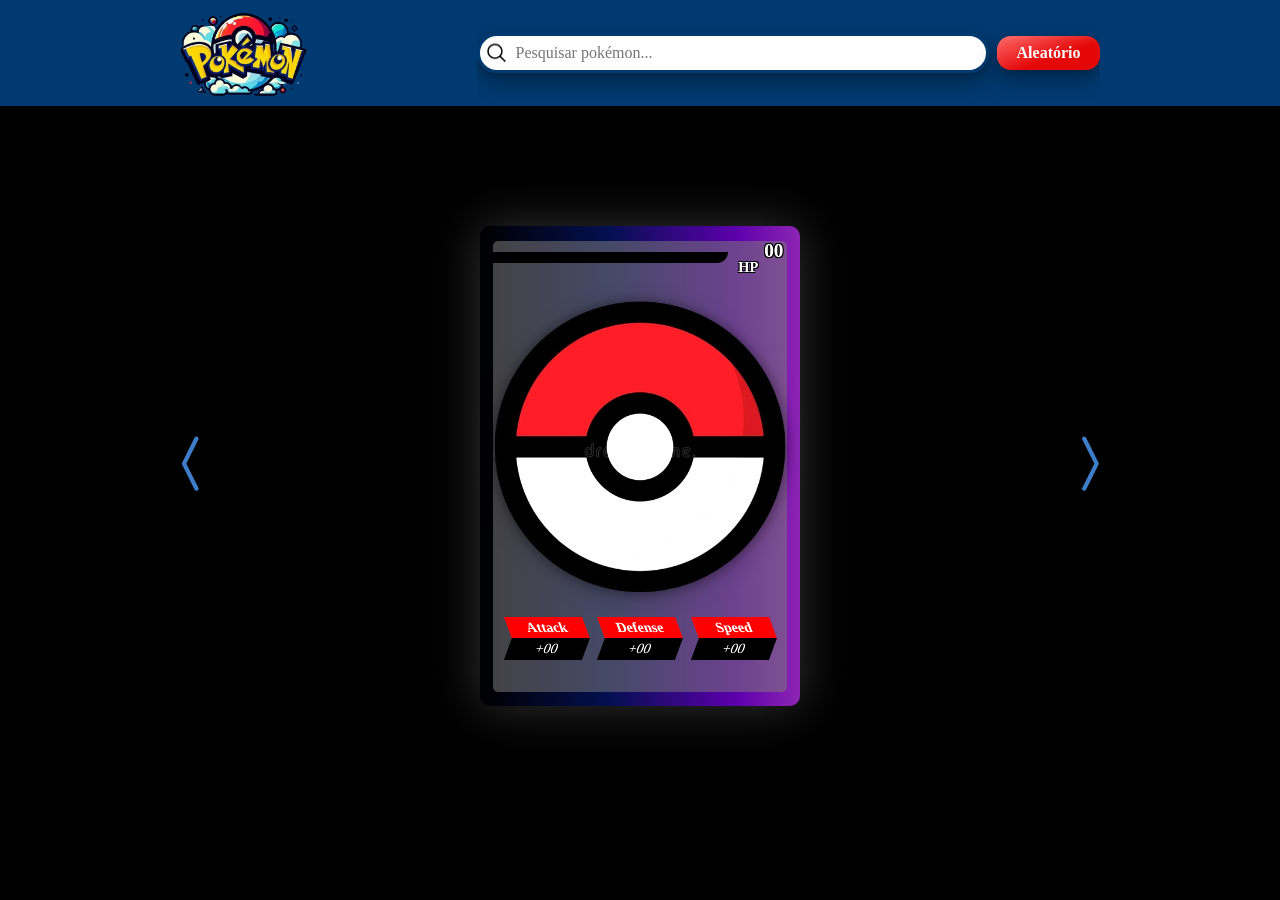
==== commit 1e44519d: "doc: readme do projeto" ====
--- a/index.html
+++ b/index.html
@@ -10,17 +10,15 @@
   <link rel="icon" href="./images/logo.png">
   <link rel="stylesheet" href="./css/card_pokemon.css">
 
-  <!-- Main JS -->
-  <script defer src="./js/script.js"></script>
-
   <title>Pokédex</title>
 </head>
 
 <body>
   <header>
     <div class="header--mobile">
+      <!-- logo -->
       <img src="/images/logo.png" alt="logo pokedex" id="logo">
-
+      <!-- icone do menu -->
       <button class="botao_menu icone_menu icone-X">
         <span class="bar" id="bar1"></span>
         <span class="bar" id="bar2"></span>
@@ -28,13 +26,13 @@
       </button>
     </div>
 
-
     <nav class="header_nav">
-
+      <!-- input de pesquisa -->
       <form action="" class="form">
         <input type="search" name="buscar" id="buscar" class="input__pesquisar" placeholder="Pesquisar pokémon...">
       </form>
 
+      <!-- botão para gerar número de pokemon aleátorio  -->
       <button type="submit" class="btn-aleatorio">Aleatório</button>
     </nav>
 
@@ -45,15 +43,18 @@
   <main>
 
     <div class="container">
-      <button class="botoes_mudar"> <i class="bi bi-chevron-compact-left btn-voltar"></i></button>
+      <!-- botão de voltar -->
+      <button class="botoes_mudar">
+        <i class="bi bi-chevron-compact-left btn-voltar"></i>
+      </button>
 
       <section class="card">
         <!-- parte da frente -->
         <article class="card-front">
           <div class="card-front_corpo">
+            <!-- icone e nome -->
+            <div class="card-front_nome-icon flexivel ">
 
-            <div class="card-front_nome-icon flexivel ">
-              <!-- icone e nome -->
               <span class="card-front_faixa">
                 <span class="flexivel icones">
                   <!-- imgs dos icones -->
@@ -61,19 +62,19 @@
 
                 <h1 class="pokemon__nome"></h1>
               </span>
+
               <!-- nivel HP -->
-              <h2><sub>HP</sub><sup class="pokemon__hp">00</sup></h2>
+              <h2>
+                <sub>HP</sub>
+                <sup class="pokemon__hp">00</sup>
+              </h2>
+
             </div>
 
             <!-- imgagem pokemon -->
             <img src="/images/icones/icone-padrao.png" alt="pokemon" class="pokemon__imagem">
 
-            <!-- <div>
-            <div class="card-front_infor-tipo">
-              <h3>Typo:</h3>
-              <p class="pokemon__tipo">Elétrico, Fogo</p>
-            </div> -->
-
+            <!-- Informações de ataque, defesa e velocidade -->
             <div class="card-front_infor ">
 
               <div class="container-paralelogramo">
@@ -93,12 +94,6 @@
 
             </div>
 
-            <!-- <div>
-              <p class="pokemon__descricao card-front_descricao">When this Pokémon has 1/3 or less of its HP remaining, its fire-type moves
-                inflict 1.5× as much regular damage.</p>
-            </div>
-          </div> -->
-
           </div>
         </article>
 
@@ -106,8 +101,11 @@
         <img src="/images/card-verso.png" alt="" srcset="" class="card-back">
 
       </section>
+      <!-- botão de proximo -->
+      <button class="botoes_mudar">
+        <i class="bi bi-chevron-compact-right btn-prox"></i>
+      </button>
 
-      <button class="botoes_mudar"><i class="bi bi-chevron-compact-right btn-prox"></i></button>
     </div>
   </main>
 
--- a/css/card_pokemon.css
+++ b/css/card_pokemon.css
@@ -27,6 +27,18 @@
   display: flex;
   align-items: center;
   justify-content: space-around;
+}
+
+/* remover sombra quando clica */
+button,
+.btn {
+  -webkit-tap-highlight-color: transparent;
+  /* Android, iOS Safari */
+  tap-highlight-color: transparent;
+  /* fallback (não padrão) */
+  -webkit-appearance: none;
+  -moz-appearance: none;
+  appearance: none;
 }
 
 /* cabeçalho */
@@ -233,7 +245,7 @@
   border: transparent;
   width: 3em;
   height: 100%;
-  color: var(--azul-escuro);
+  color: var(--azul-claro);
   z-index: 3;
   margin: 0;
   padding: 0;
@@ -301,29 +313,22 @@
 /* card front - informações do pokemon */
 .card-front {
   border-radius: 10px;
-  background: linear-gradient(30deg,
-      #A8A77A,
-      #EE8130,
-      #6390F0,
-      #F7D02C,
-      #7AC74C,
-      #96D9D6,
-      #C22E28,
-      #A33EA1,
-      #E2BF65,
-      #A98FF3,
-      #F95587,
-      #A6B91A,
-      #B6A136,
-      #735797,
-      #6F35FC,
-      #705746,
-      #B7B7CE,
-      #D685AD);
+  background: linear-gradient(90deg,
+      #000000 0%,
+      #030E49 10%,
+      #54009C 20%,
+      #AC43AC 30%,
+      #049FBB 40%,
+      #FEFEB4 60%,
+      #C2A401 70%,
+      #A47A38 80%,
+      #000000 100%);
+  filter: brightness(1.1);
   background-size: 400% 400%;
   animation: moverGradiente 5s ease-in-out infinite;
 
 }
+
 
 /* Animação */
 @keyframes moverGradiente {
@@ -403,6 +408,7 @@
     1px -1px 0 black,
     -1px 1px 0 black,
     1px 1px 0 black;
+  padding: 0;
 }
 
 .card-front_nome-icon>h2>sup {
@@ -415,6 +421,8 @@
     1px -1px 0 black,
     -1px 1px 0 black,
     1px 1px 0 black;
+
+  padding: 0 0.2em 0 0;
 }
 
 /* imagem do pokemon */
@@ -527,6 +535,7 @@
     padding: 0.5em 1em;
     padding-left: clamp(2.2em, 2vw, 2em);
     font-size: clamp(0.8em, 1.5vw, 1em);
+    box-shadow: 0 10px 22px rgba(0, 0, 0, 0.30), 0 3px 6px rgba(0, 0, 0, 0.12), inset 0 2px 6px rgba(255, 255, 255, 0.06);
   }
 
   .btn-aleatorio {
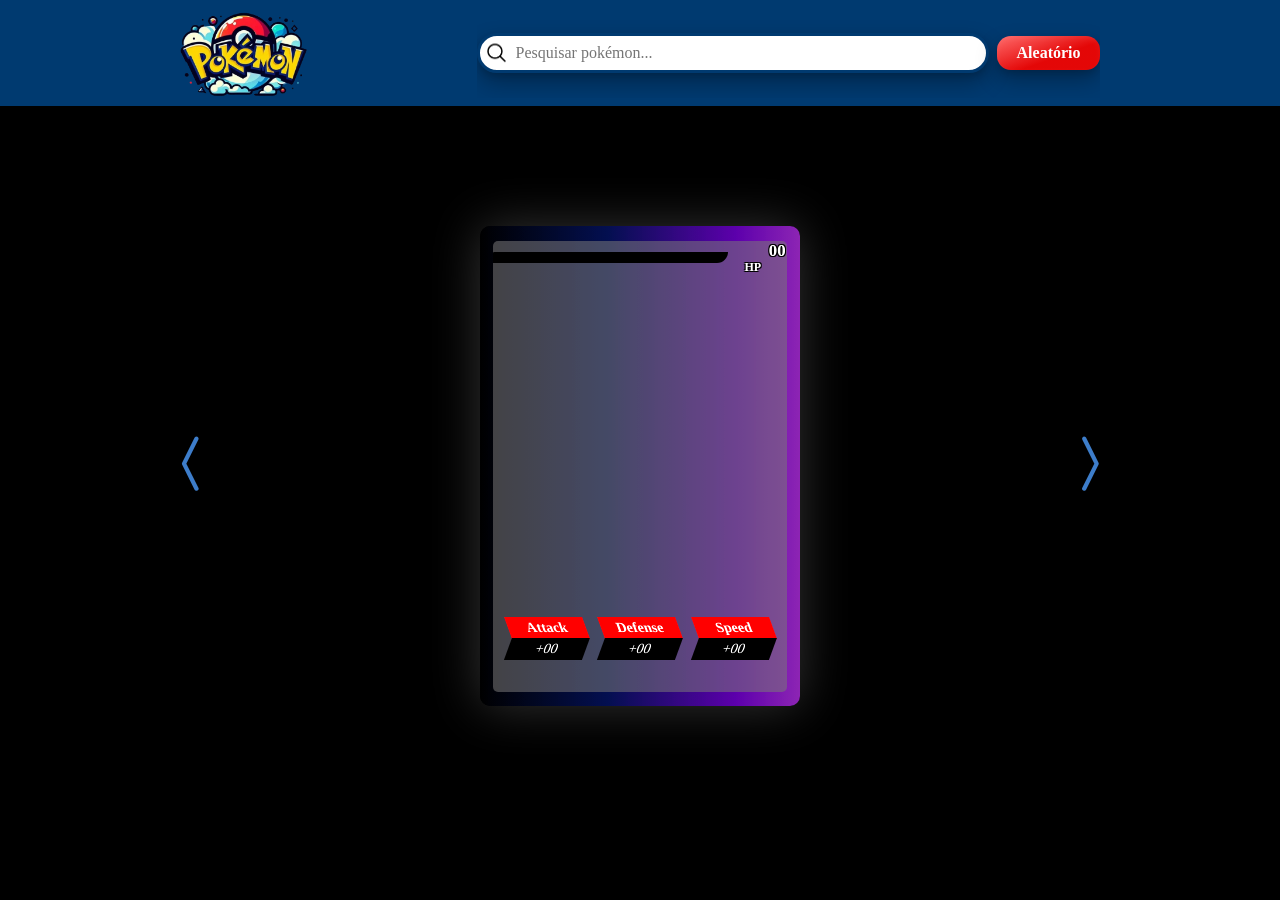
==== commit 30fd4408: "PERF: Use WebP assets and improve image loading Replace PNG/JPG images with WebP equivalents and upd" ====
--- a/index.html
+++ b/index.html
@@ -7,7 +7,7 @@
 
   <!-- Links -->
   <link rel="stylesheet" href="https://cdn.jsdelivr.net/npm/bootstrap-icons@1.13.1/font/bootstrap-icons.min.css">
-  <link rel="icon" href="./images/logo.png">
+  <link rel="icon" href="./images/logo.webp">
   <link rel="stylesheet" href="./css/card_pokemon.css">
 
   <title>Pokédex</title>
@@ -17,7 +17,7 @@
   <header>
     <div class="header--mobile">
       <!-- logo -->
-      <img src="/images/logo.png" alt="logo pokedex" id="logo">
+      <img src="/images/logo.webp" alt="logo pokedex" id="logo">
       <!-- icone do menu -->
       <button class="botao_menu icone_menu icone-X">
         <span class="bar" id="bar1"></span>
@@ -72,7 +72,7 @@
             </div>
 
             <!-- imgagem pokemon -->
-            <img src="/images/icones/icone-padrao.png" alt="pokemon" class="pokemon__imagem">
+            <img src="/images/icones/icone-padrao.webp" alt="pokemon" class="pokemon__imagem">
 
             <!-- Informações de ataque, defesa e velocidade -->
             <div class="card-front_infor ">
@@ -98,7 +98,7 @@
         </article>
 
         <!-- parte de trás -->
-        <img src="/images/card-verso.png" alt="" srcset="" class="card-back">
+        <img src="/images/card-verso.webp" alt="" srcset="" class="card-back">
 
       </section>
       <!-- botão de proximo -->
--- a/css/card_pokemon.css
+++ b/css/card_pokemon.css
@@ -29,12 +29,12 @@
   justify-content: space-around;
 }
 
-/* remover sombra quando clica */
+/* remover sombra quando clica mobile */
 button,
 .btn {
   -webkit-tap-highlight-color: transparent;
   /* Android, iOS Safari */
-  tap-highlight-color: transparent;
+  /* tap-highlight-color: transparent; */
   /* fallback (não padrão) */
   -webkit-appearance: none;
   -moz-appearance: none;
@@ -284,7 +284,7 @@
     transform: rotateY(0deg);
   }
 
-  25% {
+  5% {
     transform: rotateY(180deg);
   }
 
@@ -373,7 +373,7 @@
   width: 20em;
   justify-content: space-between;
   position: absolute;
-  top: -1px;
+  top:0px;
   left: 0;
   margin: 0;
   padding: 0;
@@ -386,7 +386,7 @@
   gap: 0.2em;
   width: 80%;
   background-color: black;
-  border-radius: 20px 0 147px 0;
+  border-radius: 15px 0 147px 0;
   padding: 2% 0 2% 2%;
 }
 
@@ -401,7 +401,7 @@
 }
 
 .card-front_nome-icon>h2>sub {
-  font-size: clamp(0.6em, 3vw, 12px);
+  font-size: clamp(0.5em, 2.8vw, 11px);
   color: white;
   text-shadow:
     -1px -1px 0 black,
@@ -412,8 +412,8 @@
 }
 
 .card-front_nome-icon>h2>sup {
-  font-size: clamp(0.8em, 3vw, 18px);
-  padding: 0 0.2em;
+  font-size: clamp(0.7em, 2.8vw, 16px);
+  padding: 0 0.1em;
   color: white;
 
   text-shadow:
@@ -421,8 +421,6 @@
     1px -1px 0 black,
     -1px 1px 0 black,
     1px 1px 0 black;
-
-  padding: 0 0.2em 0 0;
 }
 
 /* imagem do pokemon */
